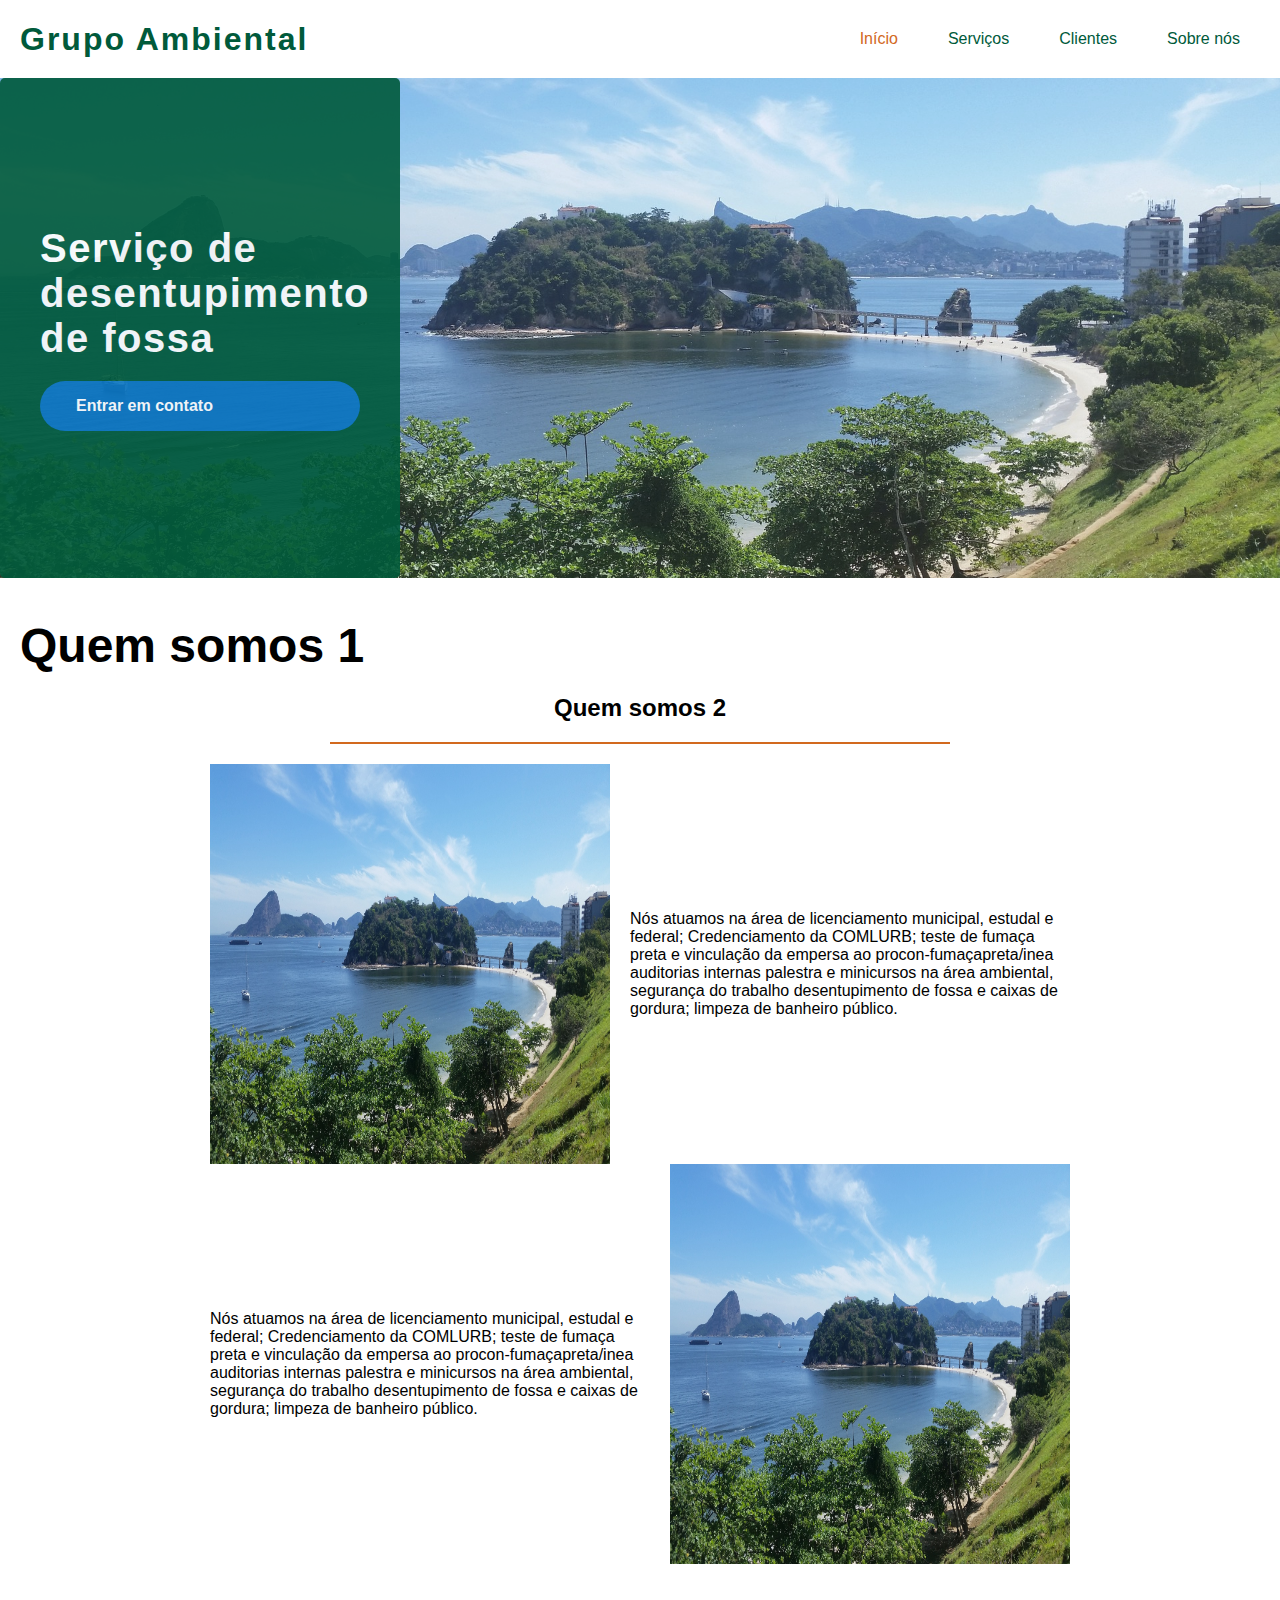
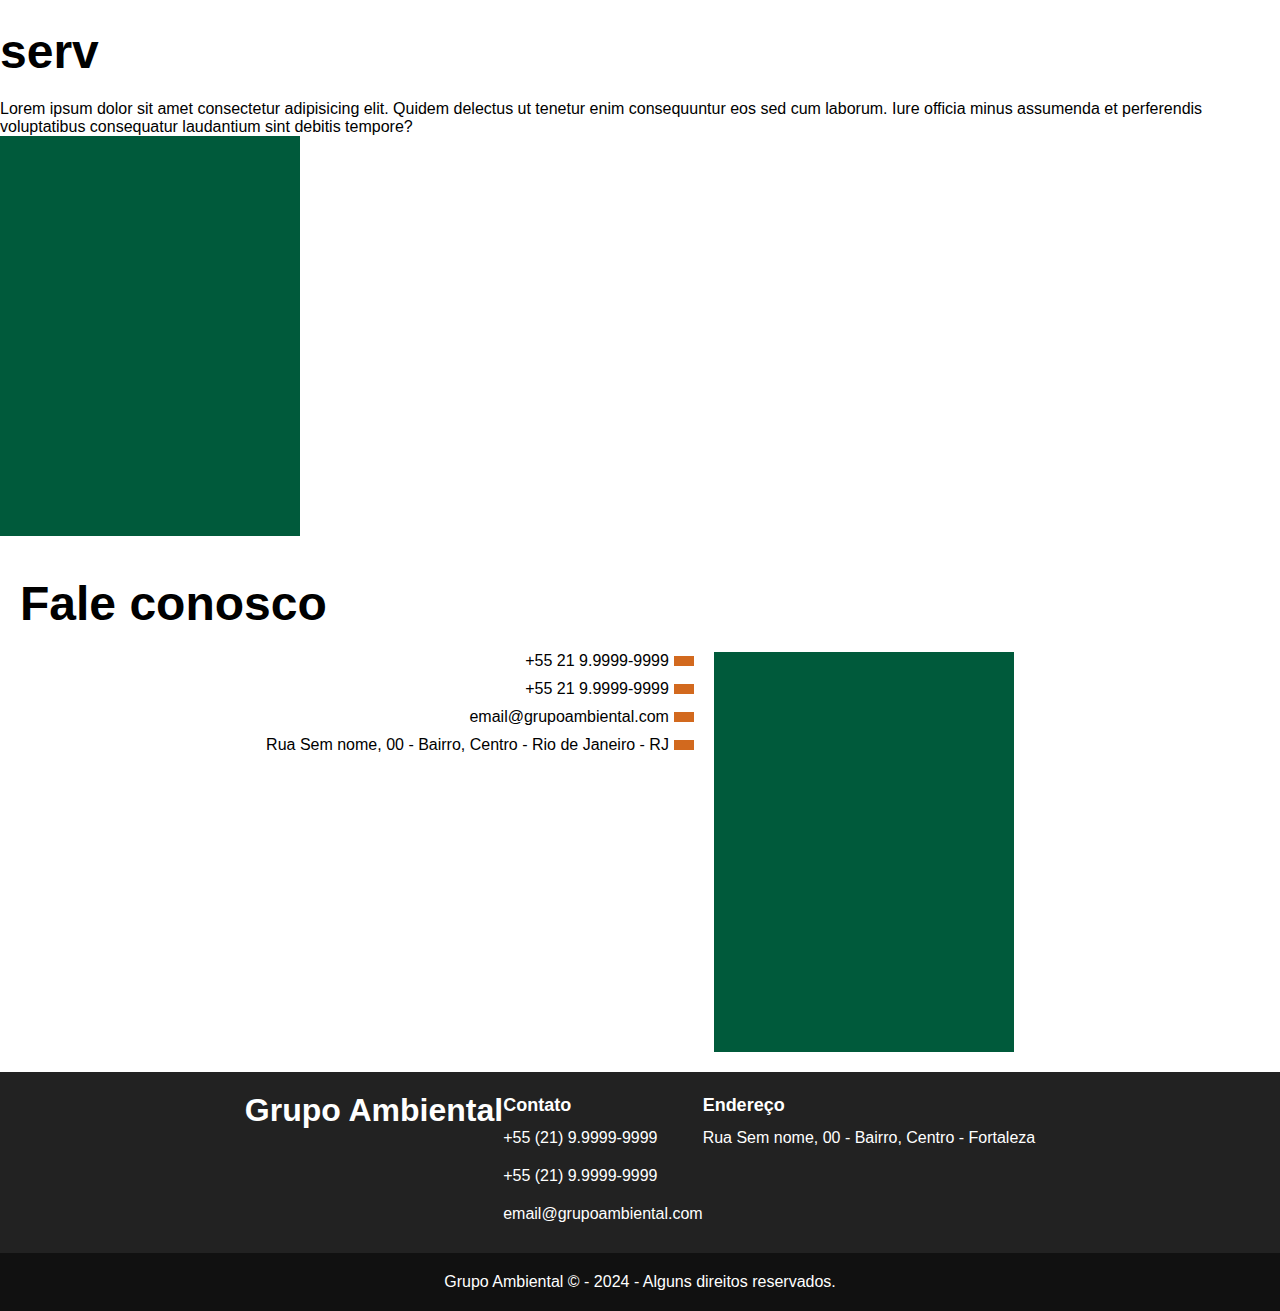
==== pages/home.html @ 6552af56 "Add pages" ====
<!DOCTYPE html>
<html lang="pt-BR">

<head>
  <meta charset="UTF-8">
  <meta name="viewport" content="width=device-width, initial-scale=1.0">
  <link rel="stylesheet" href="https://cdnjs.cloudflare.com/ajax/libs/font-awesome/6.5.1/css/all.min.css" integrity="sha512-DTOQO9RWCH3ppGqcWaEA1BIZOC6xxalwEsw9c2QQeAIftl+Vegovlnee1c9QX4TctnWMn13TZye+giMm8e2LwA==" crossorigin="anonymous" referrerpolicy="no-referrer" />
  <link rel="stylesheet" href="/css/home.css">
  <title>Grupo Ambiental</title>
</head>

<body>
  <header class="header">
    <h1 class="logo"><i class="fa-solid fa-star-of-life"></i> Grupo Ambiental</h1>
    <nav data-menu="suave">
      <ul>
        <li><a class="active" href="/pages/home.html">Início</a></li>
        <li><a href="/pages/servicos.html">Serviços</a></li>
        <li><a href="/pages/clientes.html">Clientes</a></li>
        <li><a href="/pages/sobre-nos.html">Sobre nós</a></li>
      </ul>
    </nav>
  </header>

  <section class="banner-bg" id="inicio">
    <div class="banner-content">
      <h1>Serviço de desentupimento de fossa</h1>
      <a href="#"><i class="fa-brands fa-whatsapp"></i> Entrar em contato</a>
    </div>
  </section>

  <main class="quem-somos-bg" id="servicos">
    <h1 class="titulo">Quem somos 1</h1>
      <h2 class="subt">Quem somos 2</h2>
    <div class="quem-somos-content">
      <div class="quem-somos-item">
        <img src="/img/foto01.jpg" alt="imagem 1">
        <p>
          Nós atuamos na área de licenciamento municipal, estudal e federal; Credenciamento da COMLURB; teste de fumaça preta e vinculação da empersa ao procon-fumaçapreta/inea auditorias internas palestra e minicursos na área ambiental, segurança do trabalho desentupimento de fossa e caixas de gordura; limpeza de banheiro público.
        </p>
      </div>
      <div class="quem-somos-item">
        <p>
          Nós atuamos na área de licenciamento municipal, estudal e federal; Credenciamento da COMLURB; teste de fumaça preta e vinculação da empersa ao procon-fumaçapreta/inea auditorias internas palestra e minicursos na área ambiental, segurança do trabalho desentupimento de fossa e caixas de gordura; limpeza de banheiro público.
        </p>
        <img src="/img/foto01.jpg" alt="imagem 2">
      </div>
    </div>

    
  </main>

  <section class="serv" id="serv">
    <h1 class="titulo">serv</h1>
    <div class="serv-content">
      <div class="serv-texto">
        <p>
          Lorem ipsum dolor sit amet consectetur adipisicing elit. Quidem delectus ut tenetur enim consequuntur eos sed cum laborum. Iure officia minus assumenda et perferendis voluptatibus consequatur laudantium sint debitis tempore?
        </p>
      </div>
      <div class="contato-imagem">
      </div>
    </div>
  </section>

  <section class="contato" id="contato">
    <h1 class="titulo">Fale conosco</h1>
    <div class="contato-content">
      <ul>
        <li>+55 21 9.9999-9999</li>
        <li>+55 21 9.9999-9999</li>
        <li>email@grupoambiental.com</li>
        <li>Rua Sem nome, 00 - Bairro, Centro - Rio de Janeiro - RJ</li>
      </ul>
      <div class="contato-imagem">
      </div>
    </div>
  </section>

  <footer class="footer">
    <section class="footer-content">
      <h1>Grupo Ambiental</h1>

      <div class="footer-contato">
        <h3 class="subtitulo">Contato</h3>
        <ul>
          <li><a href="tel:+5521999999999">+55 (21) 9.9999-9999</a></li>
          <li><a href="tel:+5521999999999">+55 (21) 9.9999-9999</a></li>
          <li><a>email@grupoambiental.com</a></li>
        </ul>
      </div>

      <div class="footer-endereco">
        <h3 class="subtitulo">Endereço</h3>
        <p>Rua Sem nome, 00 - Bairro, Centro - Fortaleza</p>
      </div>
    </section>
    <div class="footer-copy">
      <p>Grupo Ambiental &copy; - 2024 - Alguns direitos reservados.</p>
    </div>
  </footer>
  <script type="module" src="/js/script.js"></script>
</body>

</html>
---- css/home.css ----
@import "/css/style.css";

.active {
  color: chocolate !important;
}
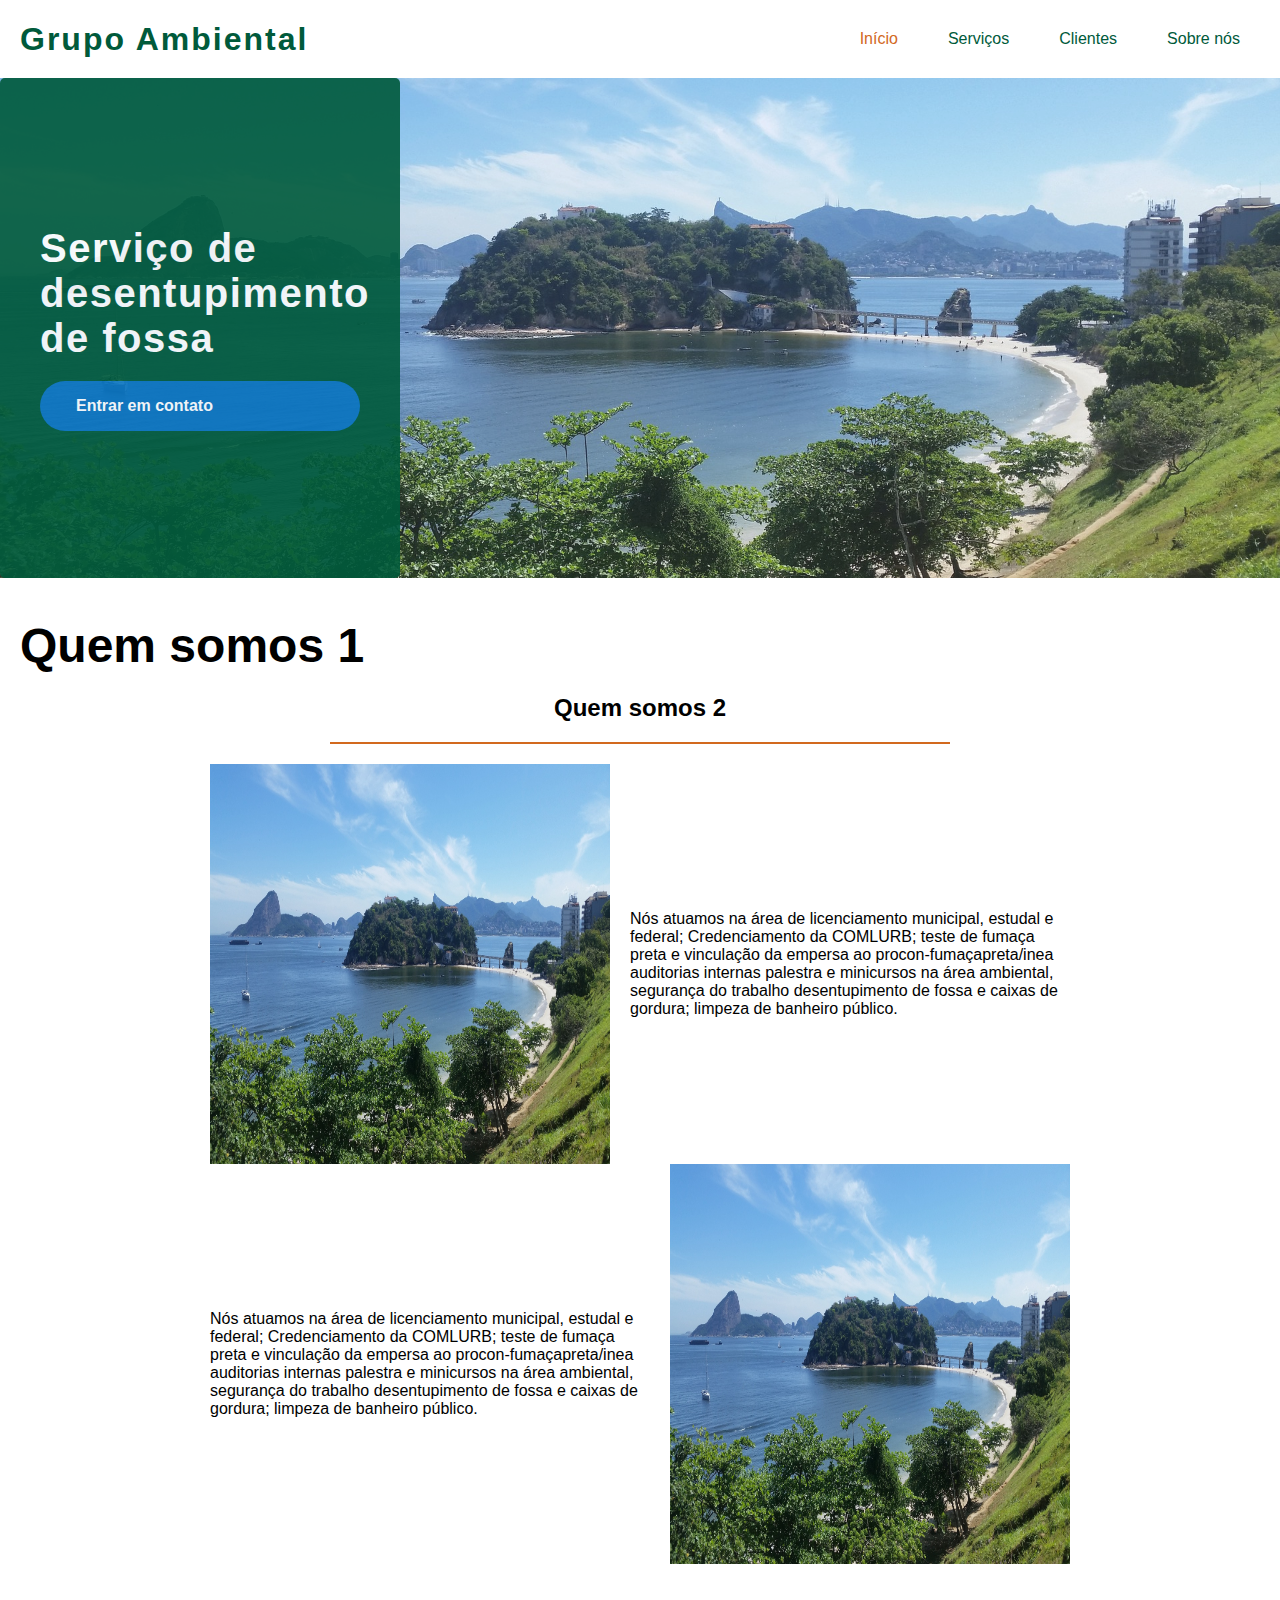
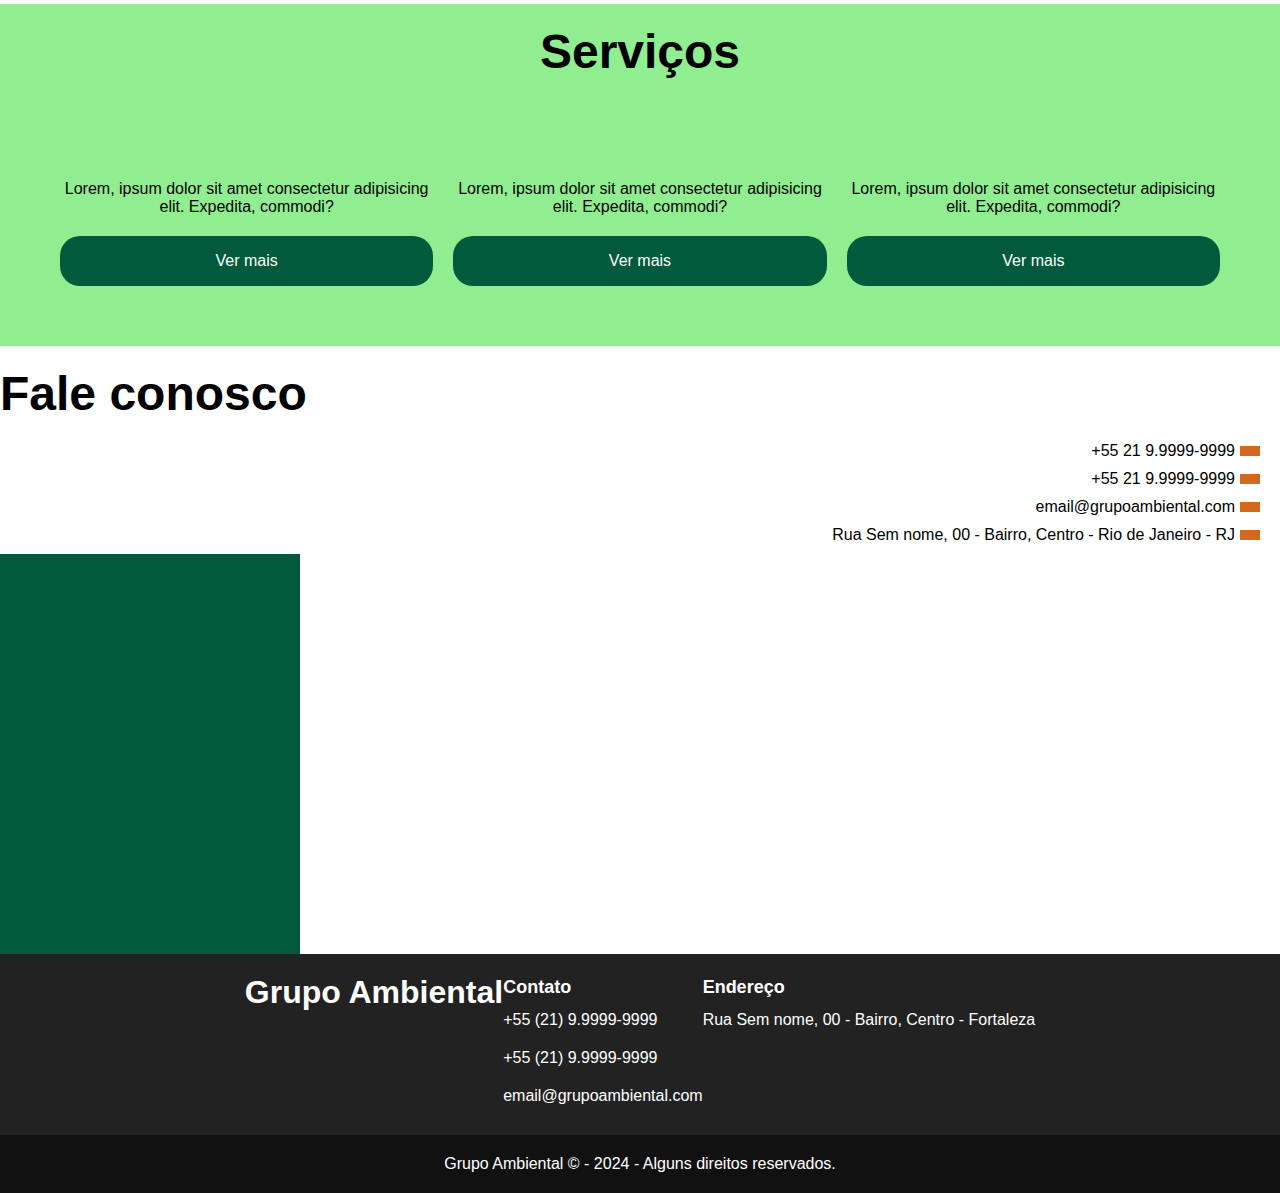
==== commit c8b86b7d: "Add section serviços" ====
--- a/pages/home.html
+++ b/pages/home.html
@@ -50,15 +50,23 @@
     
   </main>
 
-  <section class="serv" id="serv">
-    <h1 class="titulo">serv</h1>
-    <div class="serv-content">
-      <div class="serv-texto">
-        <p>
-          Lorem ipsum dolor sit amet consectetur adipisicing elit. Quidem delectus ut tenetur enim consequuntur eos sed cum laborum. Iure officia minus assumenda et perferendis voluptatibus consequatur laudantium sint debitis tempore?
-        </p>
+  <section class="servicos" id="servicos">
+    <h1 class="titulo">Serviços</h1>
+    <div class="servicos-content">
+      <div class="serv-item">
+        <i class="fa-solid fa-star-of-life"></i>
+        <p>Lorem, ipsum dolor sit amet consectetur adipisicing elit. Expedita, commodi?</p>
+        <a href="#">Ver mais</a>
       </div>
-      <div class="contato-imagem">
+      <div class="serv-item">
+        <i class="fa-solid fa-star-of-life"></i>
+        <p>Lorem, ipsum dolor sit amet consectetur adipisicing elit. Expedita, commodi?</p>
+        <a href="#">Ver mais</a>
+      </div>
+      <div class="serv-item">
+        <i class="fa-solid fa-star-of-life"></i>
+        <p>Lorem, ipsum dolor sit amet consectetur adipisicing elit. Expedita, commodi?</p>
+        <a href="#">Ver mais</a>
       </div>
     </div>
   </section>
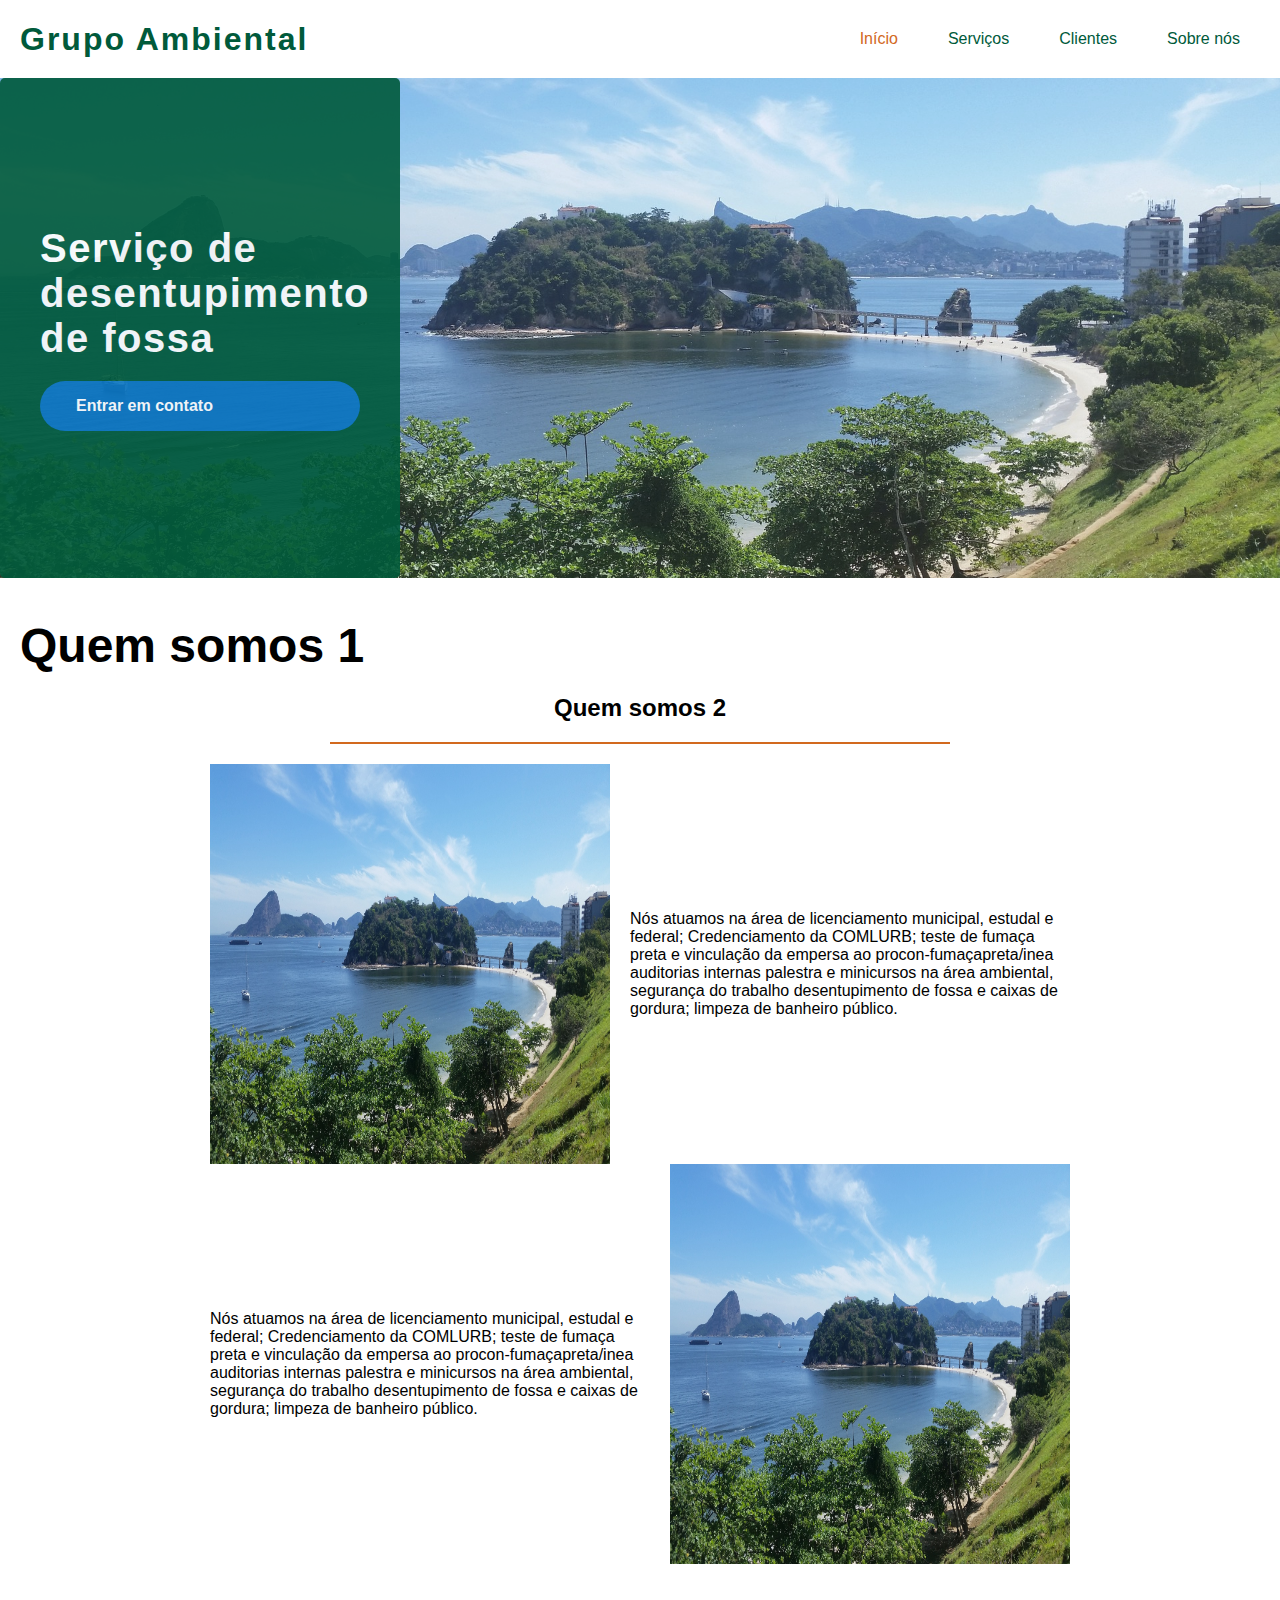
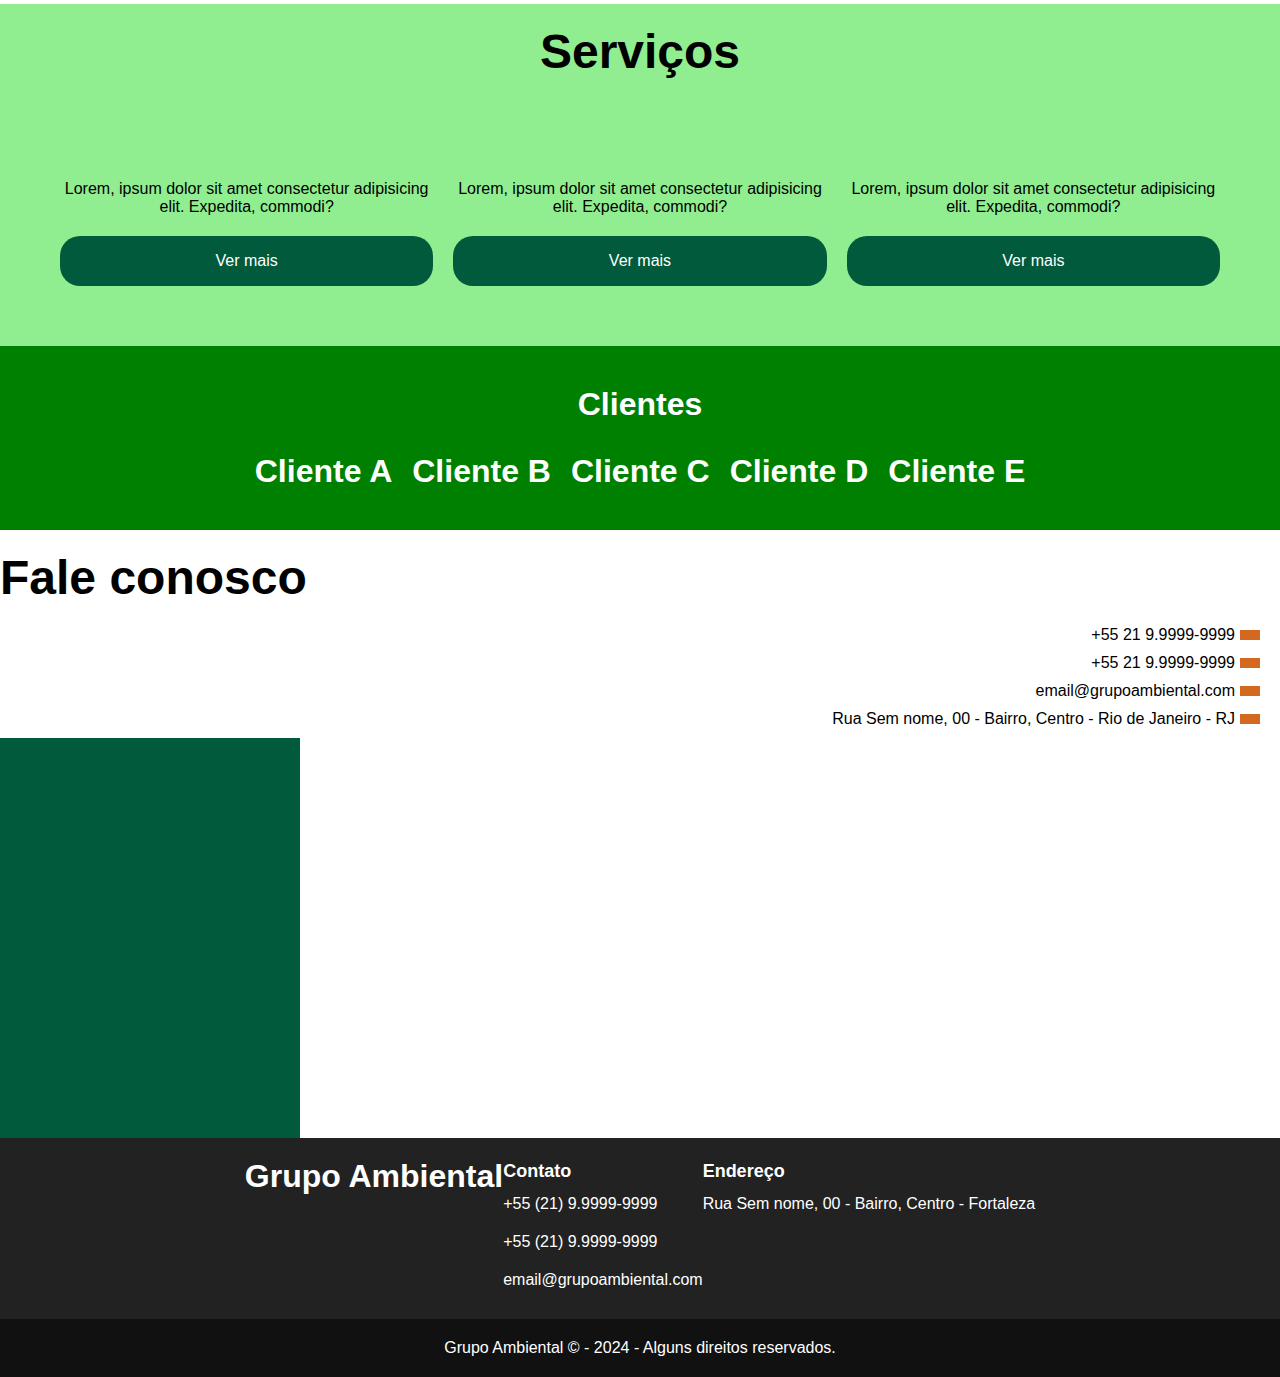
==== commit 5e099f2d: "Add section clientes" ====
--- a/pages/home.html
+++ b/pages/home.html
@@ -71,6 +71,19 @@
     </div>
   </section>
 
+  <section class="clientes">
+    <h1>Clientes</h1>
+    <div>
+      <ul>
+        <li class="cliente-item"><i class="fa-solid fa-star-of-life"></i>Cliente A</li>
+        <li class="cliente-item"><i class="fa-solid fa-star-of-life"></i>Cliente B</li>
+        <li class="cliente-item"><i class="fa-solid fa-star-of-life"></i>Cliente C</li>
+        <li class="cliente-item"><i class="fa-solid fa-star-of-life"></i>Cliente D</li>
+        <li class="cliente-item"><i class="fa-solid fa-star-of-life"></i>Cliente E</li>
+      </ul>
+    </div>
+  </section>
+
   <section class="contato" id="contato">
     <h1 class="titulo">Fale conosco</h1>
     <div class="contato-content">
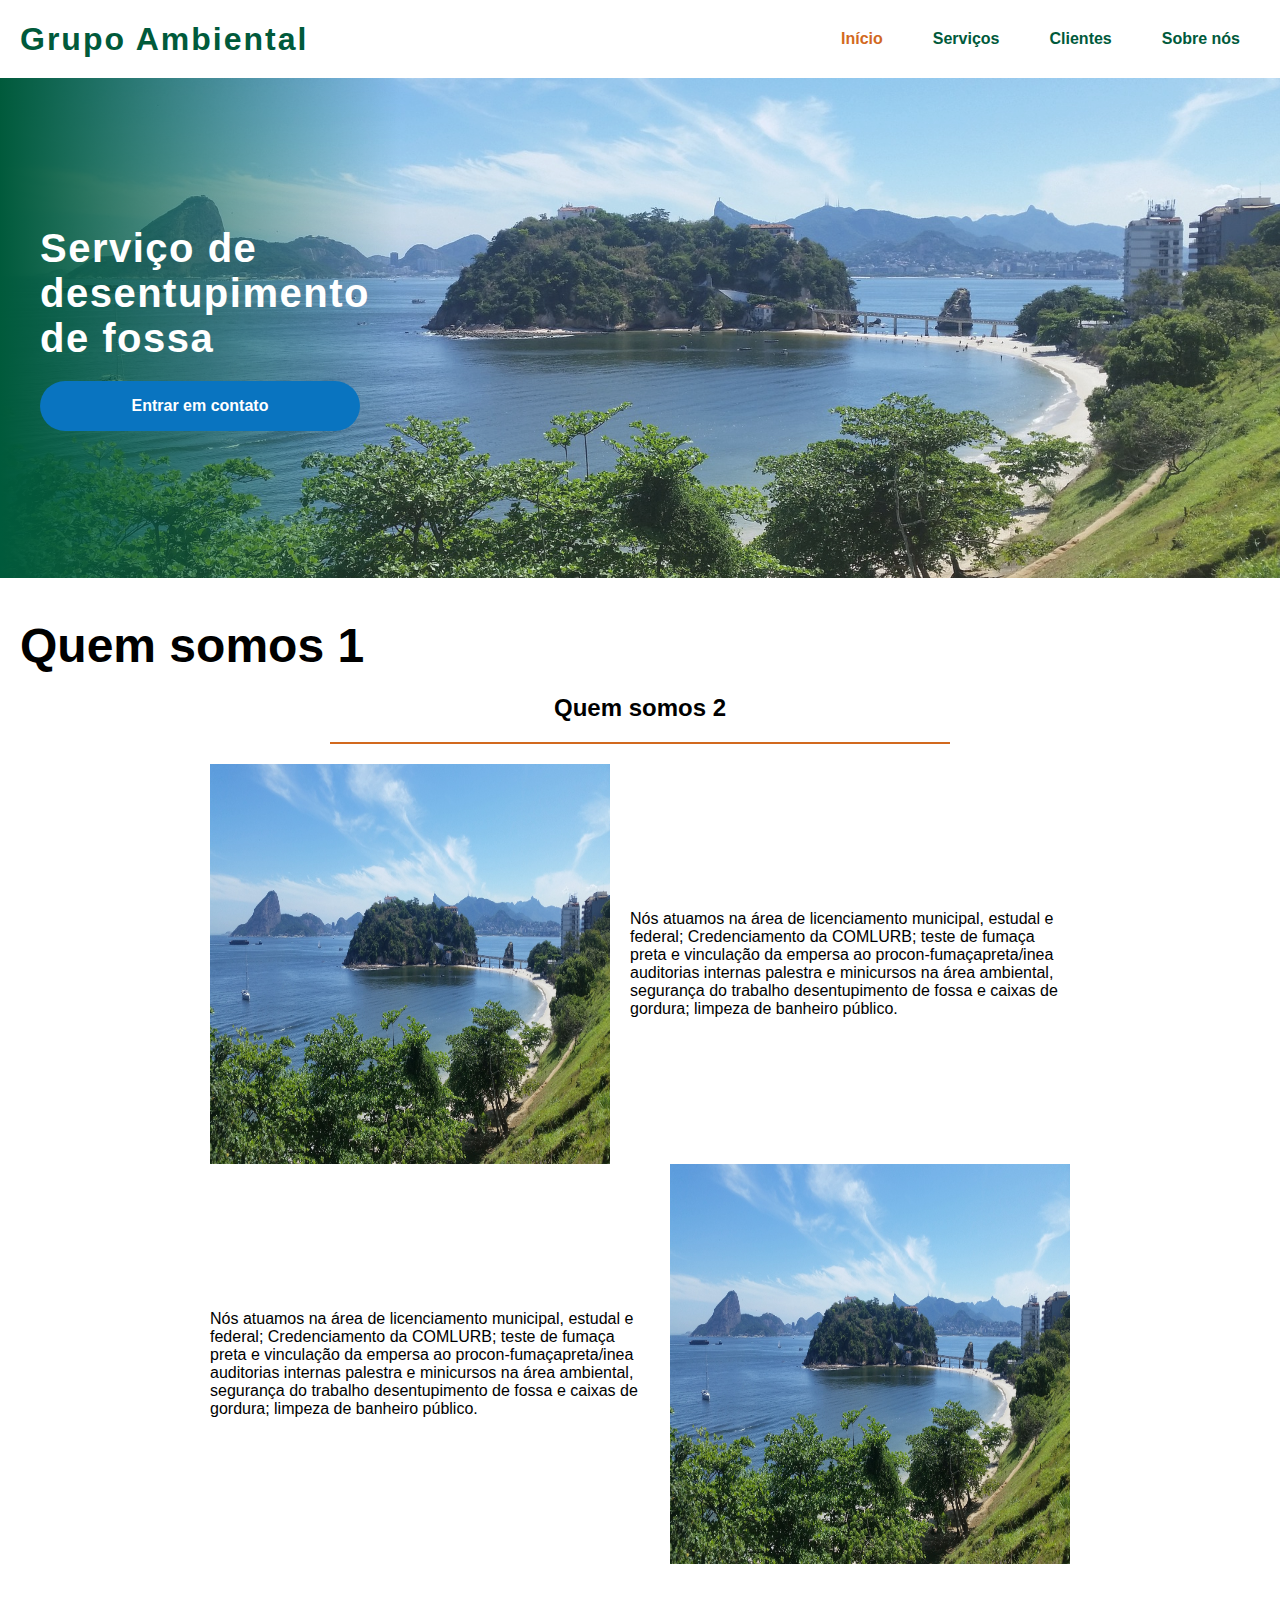
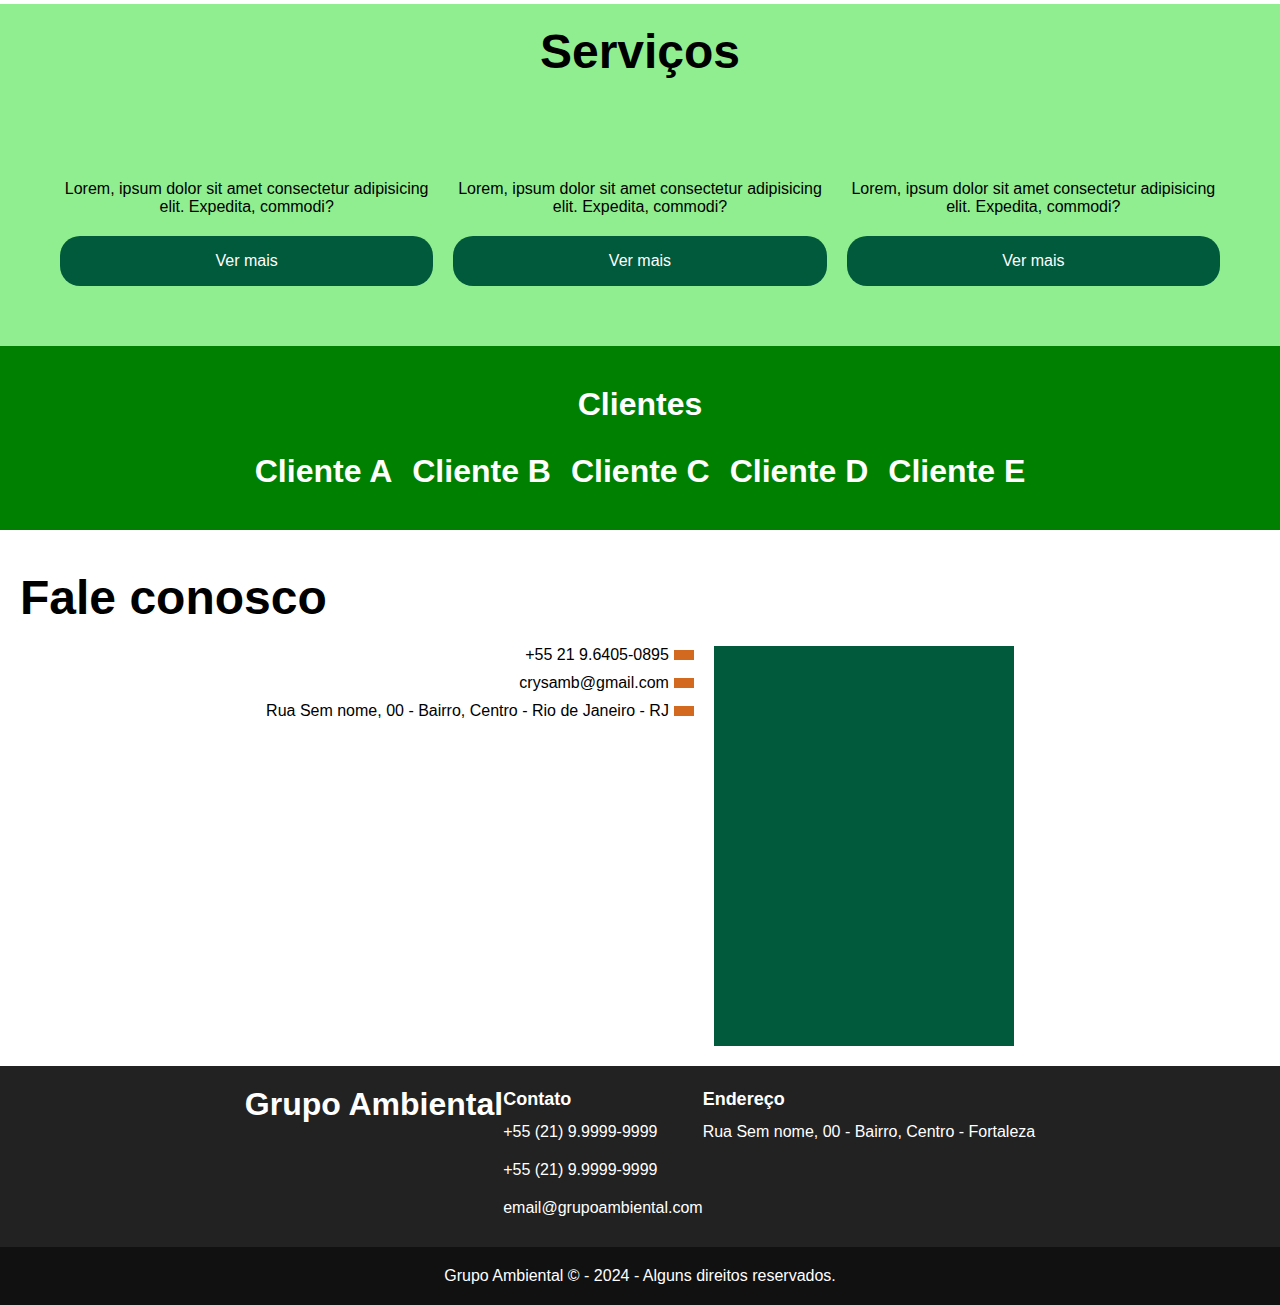
==== commit 5012fc1c: "Atualização no header e banner" ====
--- a/pages/home.html
+++ b/pages/home.html
@@ -88,9 +88,8 @@
     <h1 class="titulo">Fale conosco</h1>
     <div class="contato-content">
       <ul>
-        <li>+55 21 9.9999-9999</li>
-        <li>+55 21 9.9999-9999</li>
-        <li>email@grupoambiental.com</li>
+        <li>+55 21 9.6405-0895</li>
+        <li>crysamb@gmail.com</li>
         <li>Rua Sem nome, 00 - Bairro, Centro - Rio de Janeiro - RJ</li>
       </ul>
       <div class="contato-imagem">
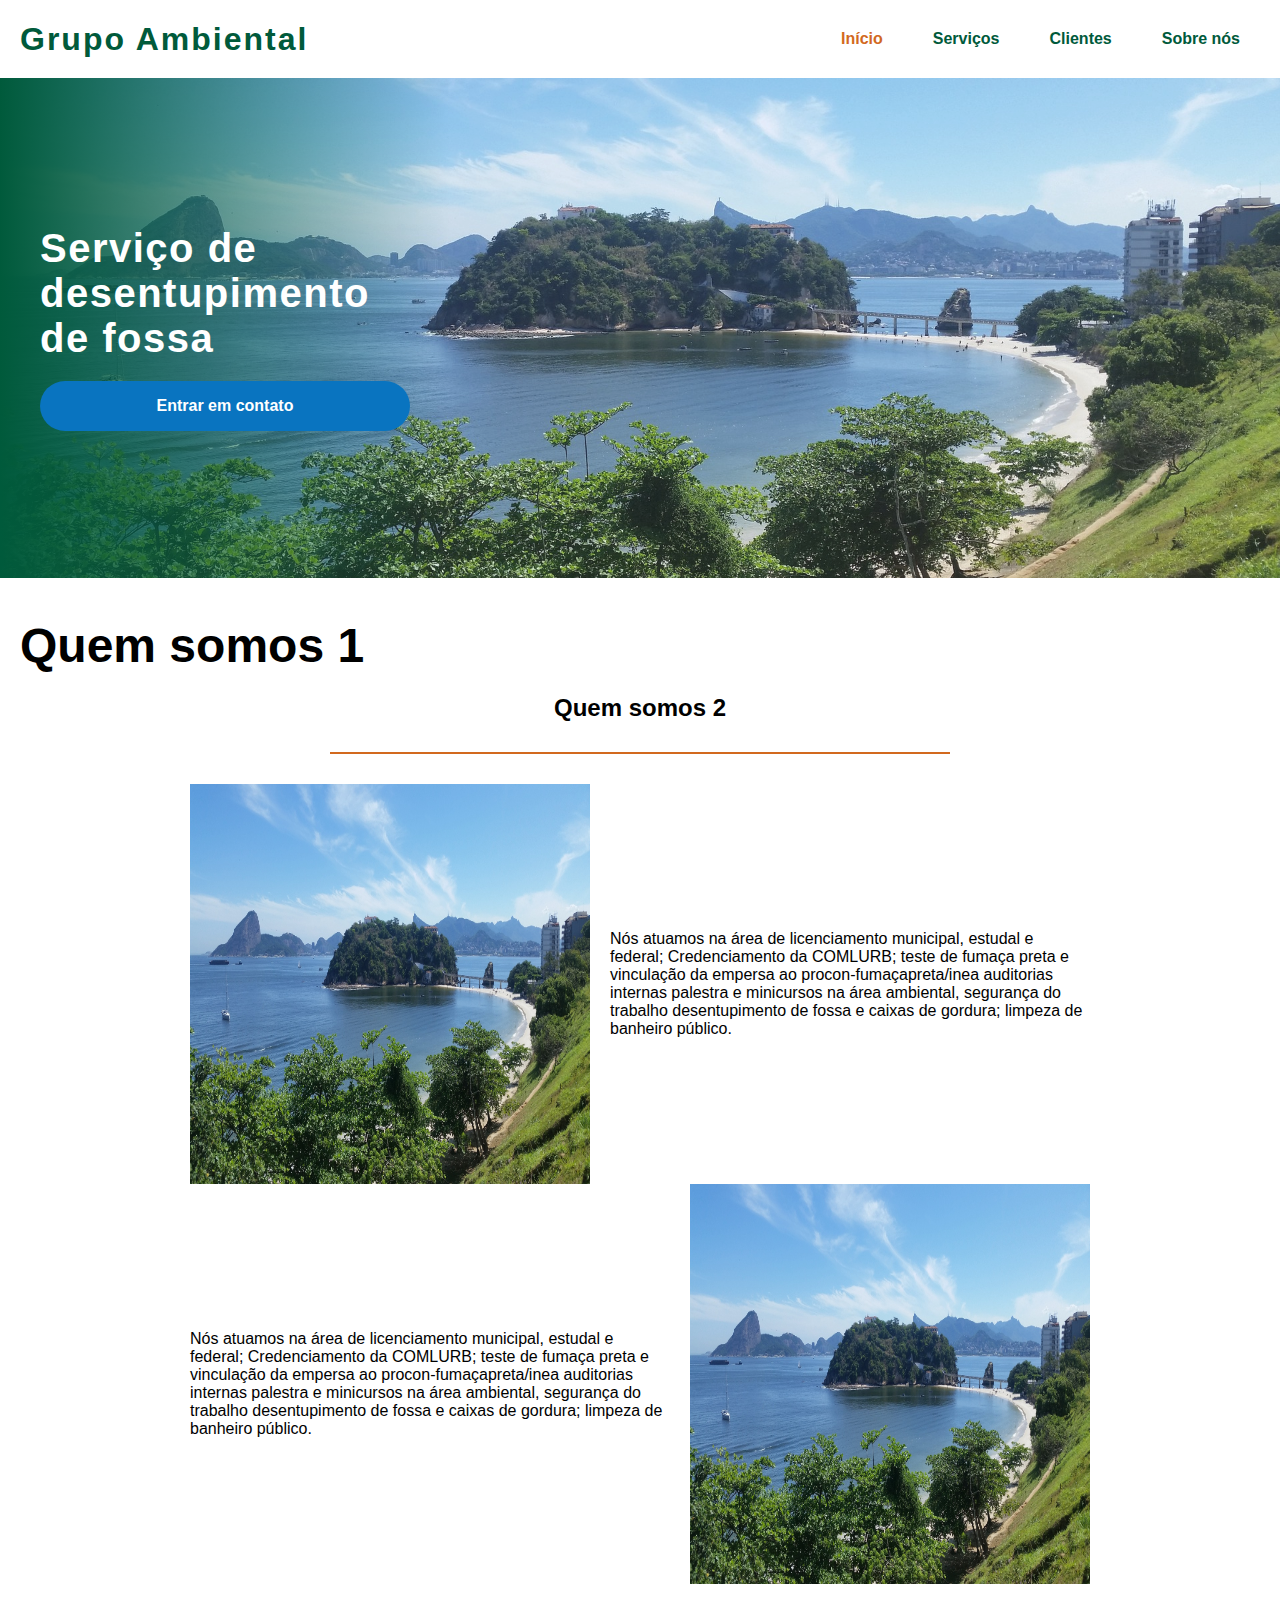
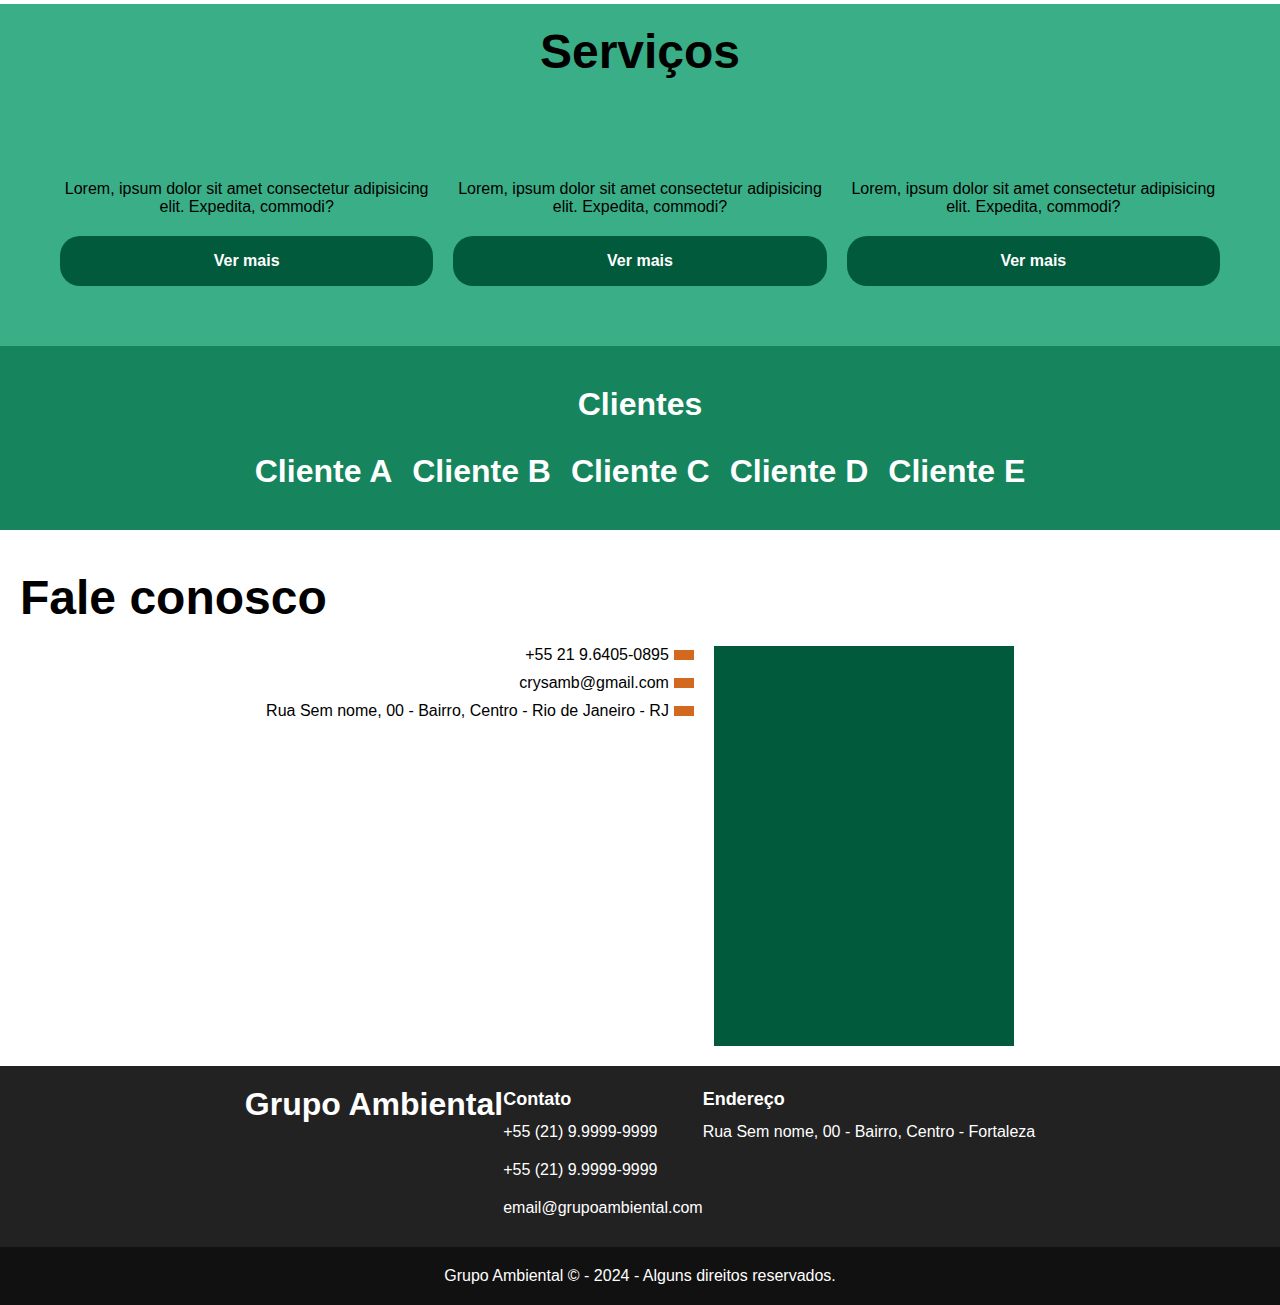
==== commit 4bb05a8d: "Atualização de estilos" ====
--- a/pages/home.html
+++ b/pages/home.html
@@ -11,7 +11,11 @@
 
 <body>
   <header class="header">
-    <h1 class="logo"><i class="fa-solid fa-star-of-life"></i> Grupo Ambiental</h1>
+    <a href="/pages/home.html">
+      <h1 class="logo">
+        <i class="fa-solid fa-star-of-life"></i> Grupo Ambiental
+      </h1>
+    </a>
     <nav data-menu="suave">
       <ul>
         <li><a class="active" href="/pages/home.html">Início</a></li>
@@ -54,17 +58,17 @@
     <h1 class="titulo">Serviços</h1>
     <div class="servicos-content">
       <div class="serv-item">
-        <i class="fa-solid fa-star-of-life"></i>
+        <i class="fa-solid fa-trash"></i>
         <p>Lorem, ipsum dolor sit amet consectetur adipisicing elit. Expedita, commodi?</p>
         <a href="#">Ver mais</a>
       </div>
       <div class="serv-item">
-        <i class="fa-solid fa-star-of-life"></i>
+        <i class="fa-solid fa-snowplow"></i>
         <p>Lorem, ipsum dolor sit amet consectetur adipisicing elit. Expedita, commodi?</p>
         <a href="#">Ver mais</a>
       </div>
       <div class="serv-item">
-        <i class="fa-solid fa-star-of-life"></i>
+        <i class="fa-solid fa-broom"></i>
         <p>Lorem, ipsum dolor sit amet consectetur adipisicing elit. Expedita, commodi?</p>
         <a href="#">Ver mais</a>
       </div>
